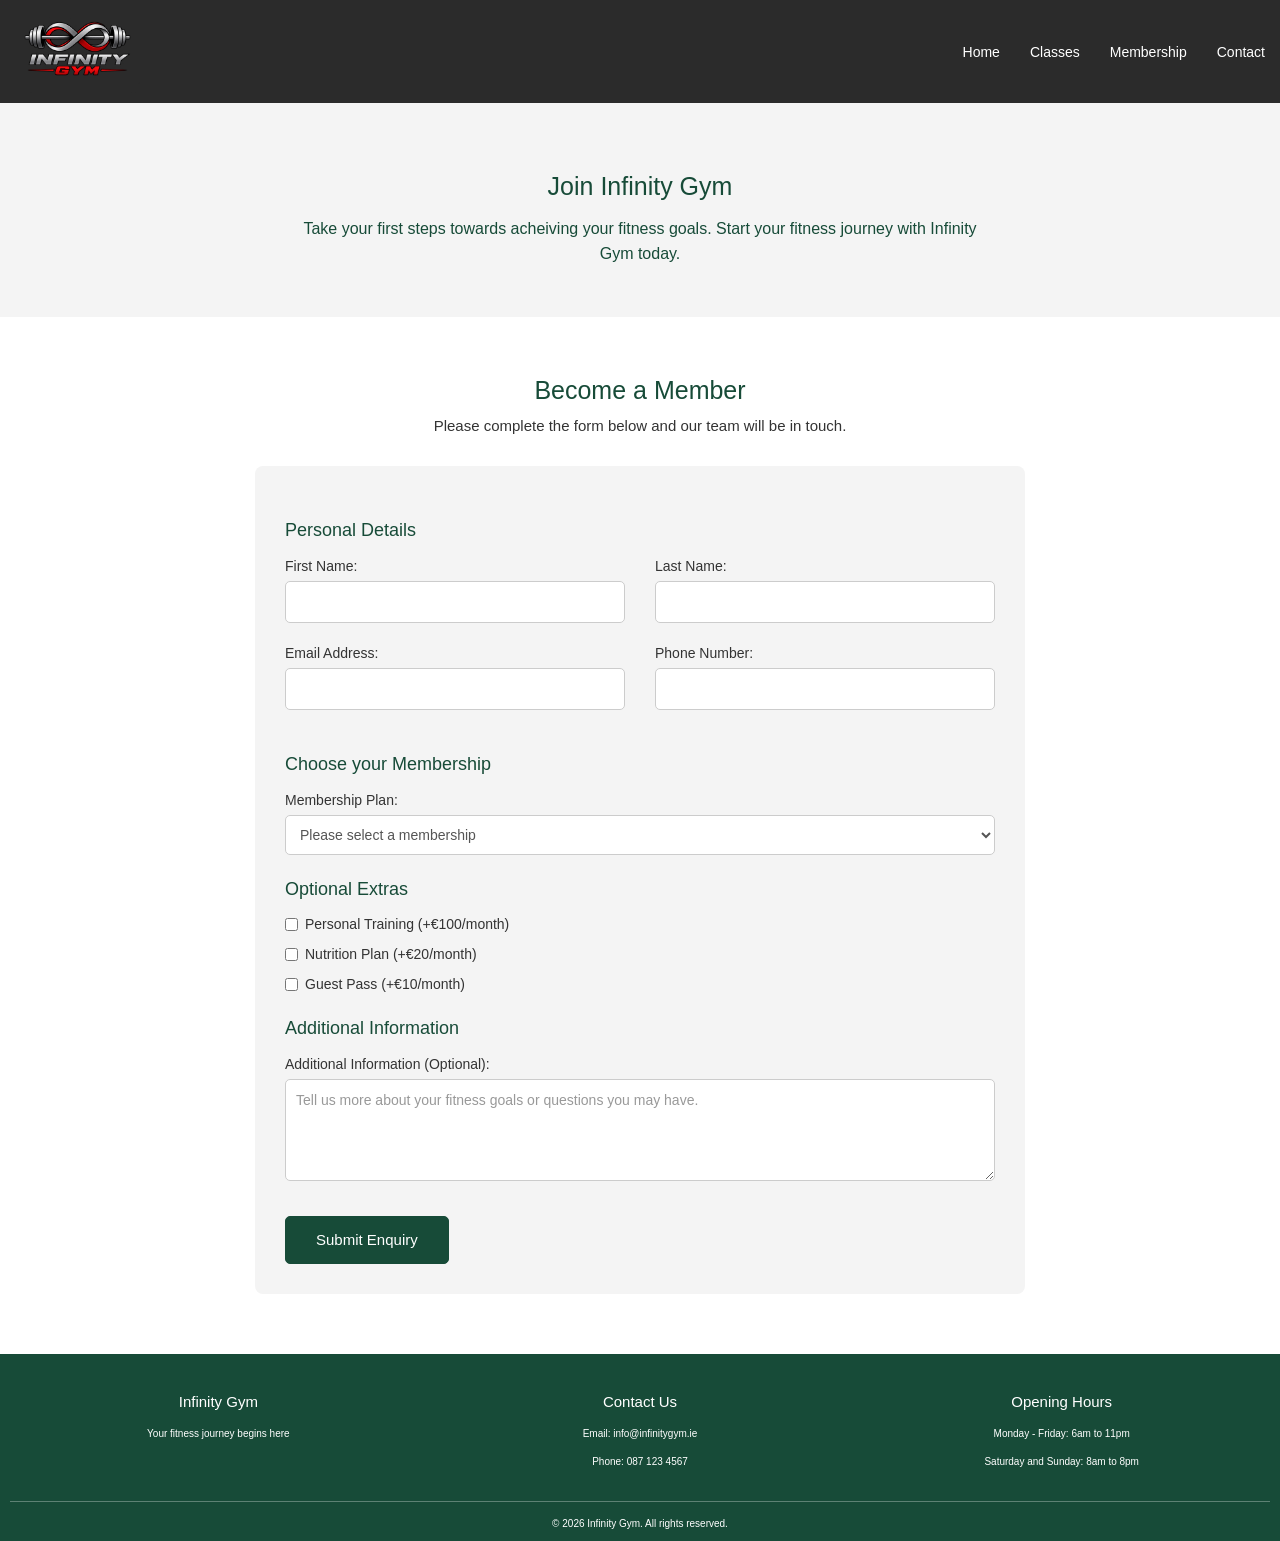
==== booking.html @ 2eb42094 "Form Edits SS" ====
<!DOCTYPE html>
<html lang="en">
	<head>
		<meta charset="UTF-8">
		<meta name="viewport" content="width=device-width,initial-scale=1.0">
		<title>Join</title>
		<link rel="stylesheet" href="https://maxcdn.bootstrapcdn.com/bootstrap/3.4.1/css/bootstrap.min.css"/>
		<link rel="stylesheet" href="css/styles.css"/>
		<link rel="stylesheet" href="css/booking.css"/>
		<script src="js/booking.js" defer></script>
	</head>
	<body>
		<header>
			<a href="index.html">
				<img src="Images/logo.png" alt="Infinity Gym Logo" class="logo"/> <!-- Logo generated using ChatGPT -->
			</a>
			<nav class="banner">
				<a href="index.html">Home</a>
				<a href="classes.html">Classes</a>
				<a href="memberships.html">Membership</a>
				<a href="booking.html">Contact</a>
			</nav>
		</header>
		<main>
			<section class="intro">
				<h1>Join Infinity Gym</h1>
				<p>Take your first steps towards acheiving your fitness goals. Start your fitness journey with Infinity Gym today.</p>
			</section>
			<section class="join-form">
				<div class="container">
					<h2>Become a Member</h2>
					<p class="form-intro">Please complete the form below and our team will be in touch.</p>
					<form id="joinForm">
						<h3>Personal Details</h3>
						<div class="row">  <!-- code reference: https://www.w3schools.com/bootstrap/bootstrap_grid_system.asp -->
							<div class="col-xs-12 col-sm-6"> <!-- code reference: https://www.w3schools.com/bootstrap/bootstrap_grid_system.asp -->
								<div class="form-group">
									<label for="firstName">First Name:</label>
									<input type="text" class="form-control" id="firstName" name="firstName" required> <!-- code reference: https://www.w3schools.com/bootstrap/bootstrap_forms.asp -->
									<p id="firstNameError" class="error"></p>
								</div>
							</div>
							<div class="col-xs-12 col-sm-6">
								<div class="form-group">
									<label for="lastName">Last Name:</label>
									<input type="text" class="form-control" id="lastName" name="lastName" required>
									<p id="lastNameError" class="error"></p>
								</div>
							</div>
							<div class="col-xs-12 col-sm-6">
								<div class="form-group">
									<label for="email">Email Address:</label>
									<input type="email" class="form-control" id="email" name="email" required>
									<p id="emailError" class="error"></p>
								</div>
							</div>
							<div class="col-xs-12 col-sm-6">
								<div class="form-group">
									<label for="phone">Phone Number:</label>
									<input type="tel" class="form-control" id="phone" name="phone" required>
									<p id="phoneError" class="error"></p>
								</div>
							</div>
						</div>
						<h3>Choose your Membership</h3>
						<div class="form-group">
							<label for="membership">Membership Plan:</label>
							<select class="form-control" id="membership" name="membership" required>
								<option value="">Please select a membership</option>
								<option value="Basic">Basic - €35/month</option>
								<option value="Premium">Premium - €50/month</option>
								<option value="Pro">Pro - €75/month</option>
							</select>
							<p id="membershipError" class="error"></p>
						</div>
						<h3>Optional Extras</h3>
						<div class="checkbox">
							<label>
								<input type="checkbox" name="extras" value="Personal Training">
								Personal Training (+€100/month)
							</label>
						</div>
						<div class="checkbox">
							<label>
								<input type="checkbox" name="extras" value="Nutrition Plan">
								Nutrition Plan (+€20/month)
							</label>
						</div>
						<div class="checkbox">
							<label>
								<input type="checkbox" name="extras" value="Guest Pass">
								Guest Pass (+€10/month)
							</label>
						</div>	
						<h3>Additional Information</h3>
						<div class="form-group">
							<label for="message">Additional Information (Optional):</label>
							<textarea class="form-control" id="message" name="message" rows="4" placeholder="Tell us more about your fitness goals or questions you may have."></textarea>
						</div>
						<p id="result"></p>
						<button type="submit" class="btn btn-success">Submit Enquiry</button> <!-- code reference: https://www.w3schools.com/bootstrap/bootstrap_buttons.asp -->
					</form>
				</div>
			</section>
		</main>
		<footer class="gym-footer">
			<div class="footer-content">
				<div class="footer-section">
					<h3>Infinity Gym</h3>
					<p>Your fitness journey begins here</p>
				</div>
				<div class="footer-section">
					<h3>Contact Us</h3>
					<p>Email: info@infinitygym.ie</p>
					<p>Phone: 087 123 4567</p>
				</div>
				<div class="footer-section">
					<h3>Opening Hours</h3>
					<p>Monday - Friday: 6am to 11pm</p>
					<p>Saturday and Sunday: 8am to 8pm</p>
				</div>
			</div>
			<div class="footer-bottom"> <!-- code reference: https://www.w3schools.com/html/html_entities.asp -->
				<p>&copy; 2026 Infinity Gym. All rights reserved.</p>
			</div>
		</footer>
	</body>
</html>
---- css/styles.css ----
* {
	box-sizing: border-box;
}
body{
    margin:0;
}
.logo {
	max-width: 125px;
	height: auto;
}
nav{
	display: flex;
	gap: 30px;
}
.banner a {
	color: white; /* code reference: https://www.w3schools.com/colors/colors_names.asp */
	text-decoration: none;
}
.banner a:hover{
	color:red;
}
header {
	display: flex;
	justify-content: space-between;
	align-items: center;
	background-color: #2B2B2B; /* code reference: https://www.w3schools.com/colors/colors_names.asp */
	padding: 10px 15px;
}
.gym-footer{
	background-color: #174B38;
	color: white;
	padding: 20px 10px 10px;
	margin-top: 20px;
}
.footer-content{
	display:flex;
	justify-content: space-between;
	flex-wrap: nowrap;
	text-align: center;
	gap: 5px;
}
.footer-section{
	flex: 1;
	min-width: 0;
}
.footer-section h3{
	font-size: 1.5rem;
	margin-bottom: 15px;
}
.footer-section p{
	font-size: 1rem;
	line-height: 1.8;
}
.footer-bottom{
	text-align: center;
	border-top: 1px solid rgba(255,255,255,0.3);
	padding-top: 15px;
	margin-top: 20px;
}
.footer-bottom p{
	font-size: 1rem;
	margin: 0;
}
@media(max-width: 767px){ /* Code reference: https://www.w3schools.com/css/css3_mediaqueries.aspm */
	header{
		flex-direction: column;
		align-items: center;
	}
	nav{
		width: 100%;
		justify-content: space-around;
		gap: 10px;
	}
	.footer-content{
		gap: 5px;
	}
	.footer-section h3{
		font-size: 1.2rem;
		margin-bottom: 3px;
		margin-top: 5px;
	}
	.footer-section p{
		margin: 3px 0;
		line-height: 1.4;
		font-size: 0.9rem;
	}
	.footer-bottom{
		padding-top: 8px;
		margin-top: 10px;
	}
}
---- css/booking.css ----
.intro{
	text-align: center;
	padding: 50px 20px;
	background-color: #F4F4F4;
	color: #174B38;
}
.intro h1{
	font-size: 2.5rem;
	margin-bottom: 15px;
}
.intro p{
	font-size: 1.6rem;
	max-width: 700px;
	margin: 0 auto;
	line-height: 1.6;
}
.join-form{
	padding: 40px 20px;
	background-color: white;
}
.join-form .form-group{
	margin-bottom: 20px;
}
.join-form .container{
	max-width: 800px;
}
.join-form form{
	background-color: #F4F4F4;
	padding: 30px;
	border-radius: 8px;
}
.join-form h2{
	text-align: center;
	color: #174B38;
	font-size: 2.5rem;
	margin-bottom: 10px;
}
.form-intro{
	text-align: center;
	font-size: 1.5rem;
	margin-bottom: 30px;
}
.join-form h3{
	color: #174B38;
	font-size: 1.8rem;
	margin-top: 25px;
	margin-bottom: 15px;
}
.join-form label{
	color: #333333;
	font-weight: normal;
}
.join-form .form-control{
	border: 1px solid #CCCCCC;
	border-radius: 5px;
	padding: 10px;
	height: auto;
	font-size: 1.4rem;
	background-color: white;
	box-shadow: none;
}
.join-form .form-control:focus{ /* code reference: https://www.w3schools.com/bootstrap/bootstrap_forms.asp?utm_source=chatgpt.com */
	border-color: #174B38;
	outline: none;
	box-shadow: 0 0 5px rgba(23, 75, 56, 0.3);
}
.join-form .btn-success{
	background-color: #174B38;
	border-color: #174B38;
	padding: 12px 30px;
	font-size: 1.5rem;
	margin-top: 15px;
	border-radius: 5px;
}
.join-form .btn-success:hover{
	background-color: #328568;
	border-color: #328568;
}
.join-form .checkbox{
	margin-top: 10px;
	margin-bottom: 10px;
}
.join-form .checkbox label{
	font-size: 1.4rem;
	font-weight: normal;
	color: #333333;
}
.join-form .btn-success{
	background-color: #174B38;
	border-color: #174B38;
	padding: 12px 30px;
	font-size: 1.5rem;
	margin-top: 15px;
	border-radius: 5px;
}
@media(max-width:767px){ /* code reference: https://www.w3schools.com/bootstrap/bootstrap_ref_css_helpers.asp */
	.intro h1{
		font-size: 2rem;
	}
	.intro p{
		font-size: 1.3rem;
	}
	.join-form{
		padding: 25px 10px;
	}
	.join-form form{
		padding: 20px 15px;
	}
	.join-form h2{
		font-size: 2rem;
	}
	.form-intro{
		font-size: 1.3rem;
	}
}
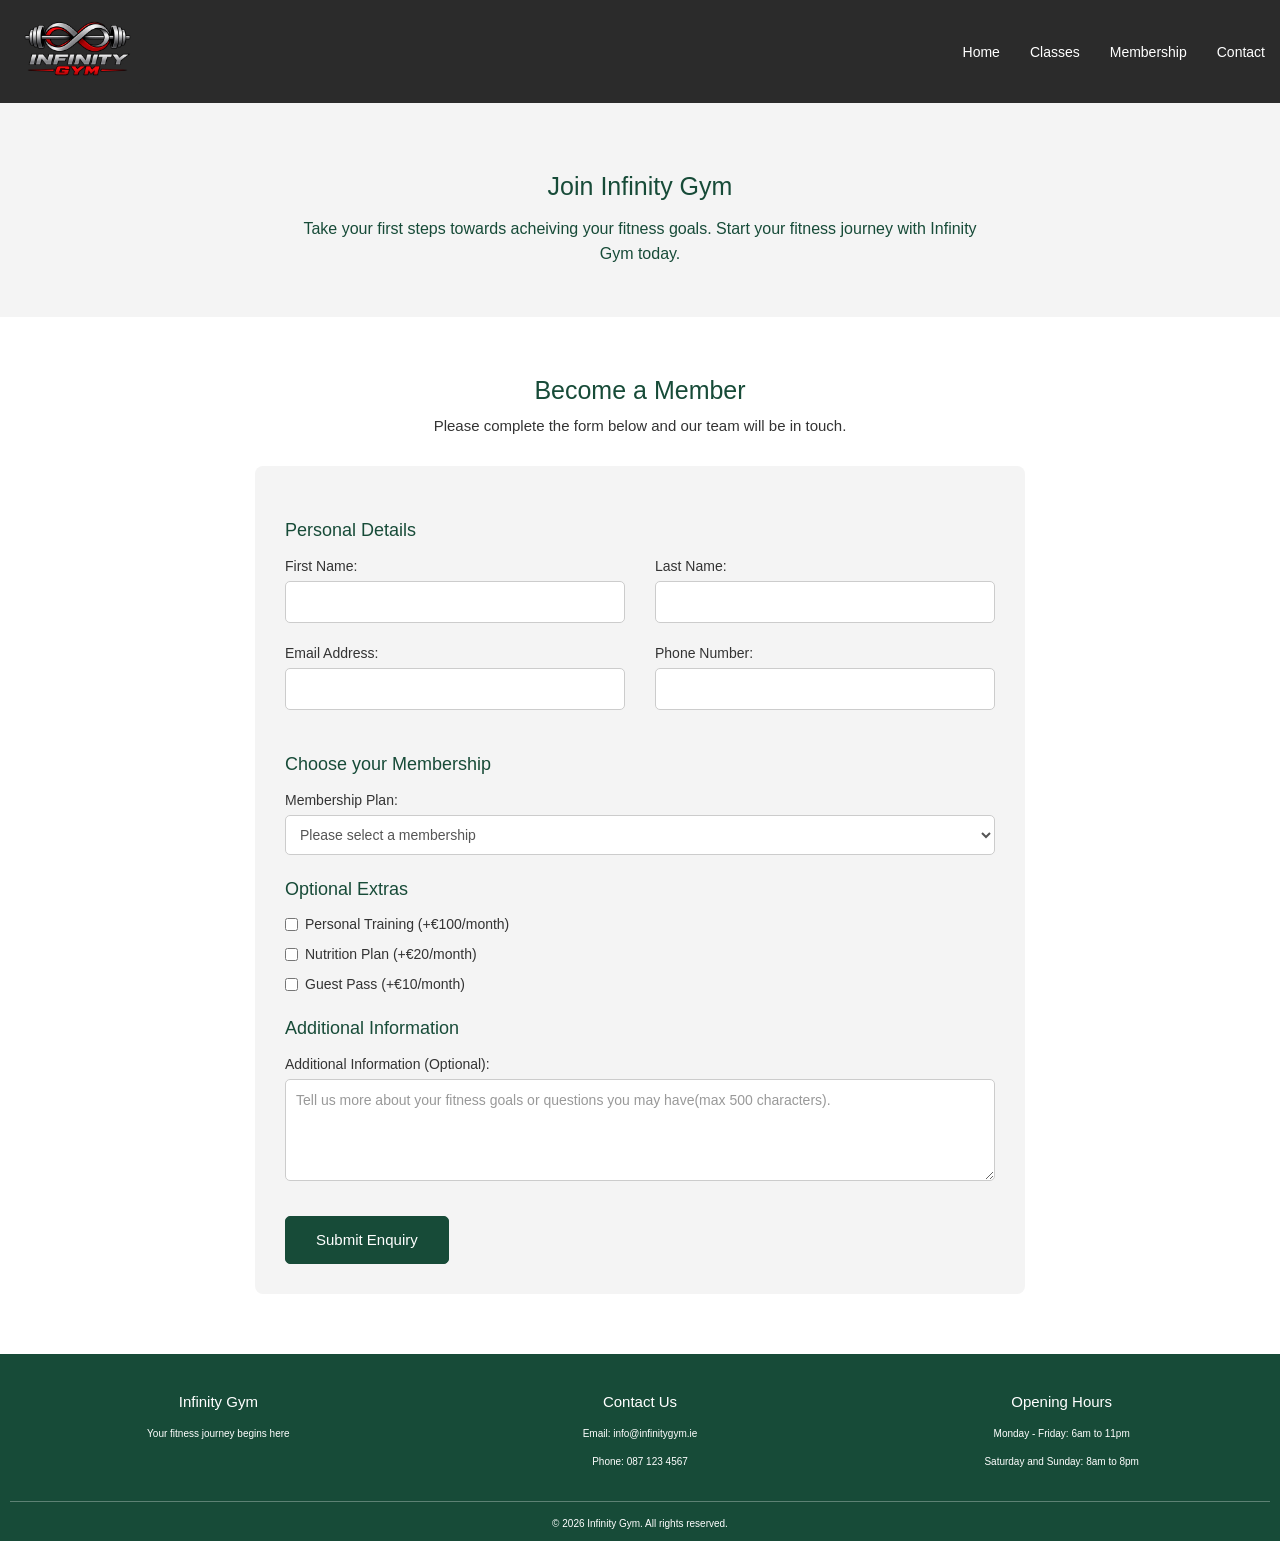
==== commit 7065677d: "Error Message edit SS" ====
--- a/booking.html
+++ b/booking.html
@@ -30,34 +30,34 @@
 				<div class="container">
 					<h2>Become a Member</h2>
 					<p class="form-intro">Please complete the form below and our team will be in touch.</p>
-					<form id="joinForm">
+					<form id="joinForm" novalidate>
 						<h3>Personal Details</h3>
 						<div class="row">  <!-- code reference: https://www.w3schools.com/bootstrap/bootstrap_grid_system.asp -->
 							<div class="col-xs-12 col-sm-6"> <!-- code reference: https://www.w3schools.com/bootstrap/bootstrap_grid_system.asp -->
 								<div class="form-group">
 									<label for="firstName">First Name:</label>
-									<input type="text" class="form-control" id="firstName" name="firstName" required> <!-- code reference: https://www.w3schools.com/bootstrap/bootstrap_forms.asp -->
+									<input type="text" class="form-control" id="firstName" name="firstName" minlength="2" maxlength="30" required> <!-- code reference: https://www.w3schools.com/bootstrap/bootstrap_forms.asp -->
 									<p id="firstNameError" class="error"></p>
 								</div>
 							</div>
 							<div class="col-xs-12 col-sm-6">
 								<div class="form-group">
 									<label for="lastName">Last Name:</label>
-									<input type="text" class="form-control" id="lastName" name="lastName" required>
+									<input type="text" class="form-control" id="lastName" name="lastName" minlength="2" maxlength="30" required>
 									<p id="lastNameError" class="error"></p>
 								</div>
 							</div>
 							<div class="col-xs-12 col-sm-6">
 								<div class="form-group">
 									<label for="email">Email Address:</label>
-									<input type="email" class="form-control" id="email" name="email" required>
+									<input type="email" class="form-control" id="email" name="email" minlength="6" maxlength="100" required>
 									<p id="emailError" class="error"></p>
 								</div>
 							</div>
 							<div class="col-xs-12 col-sm-6">
 								<div class="form-group">
 									<label for="phone">Phone Number:</label>
-									<input type="tel" class="form-control" id="phone" name="phone" required>
+									<input type="tel" class="form-control" id="phone" name="phone" minlength="7" maxlength="20" required>
 									<p id="phoneError" class="error"></p>
 								</div>
 							</div>
@@ -95,7 +95,8 @@
 						<h3>Additional Information</h3>
 						<div class="form-group">
 							<label for="message">Additional Information (Optional):</label>
-							<textarea class="form-control" id="message" name="message" rows="4" placeholder="Tell us more about your fitness goals or questions you may have."></textarea>
+							<textarea class="form-control" id="message" name="message" rows="4" placeholder="Tell us more about your fitness goals or questions you may have(max 500 characters)."></textarea>
+							<p id="messageError" class="error"></p>
 						</div>
 						<p id="result"></p>
 						<button type="submit" class="btn btn-success">Submit Enquiry</button> <!-- code reference: https://www.w3schools.com/bootstrap/bootstrap_buttons.asp -->
--- a/css/booking.css
+++ b/css/booking.css
@@ -14,6 +14,7 @@
 	margin: 0 auto;
 	line-height: 1.6;
 }
+/* form styling */
 .join-form{
 	padding: 40px 20px;
 	background-color: white;
@@ -93,6 +94,25 @@
 	margin-top: 15px;
 	border-radius: 5px;
 }
+/* form error styling */
+.error {
+	color: red;
+	font-size: 1.2rem;
+	margin-top: 5px;
+}
+.valid{
+	color: green;
+	font-size: 1.3rem;
+	text-align: center;
+	margin-top: 10px;
+}
+.invalid{
+	color: red;
+	font-weight: bold;
+	font-size: 1.3rem;
+	text-align: center;
+	margin-top: 10px;
+}
 @media(max-width:767px){ /* code reference: https://www.w3schools.com/bootstrap/bootstrap_ref_css_helpers.asp */
 	.intro h1{
 		font-size: 2rem;
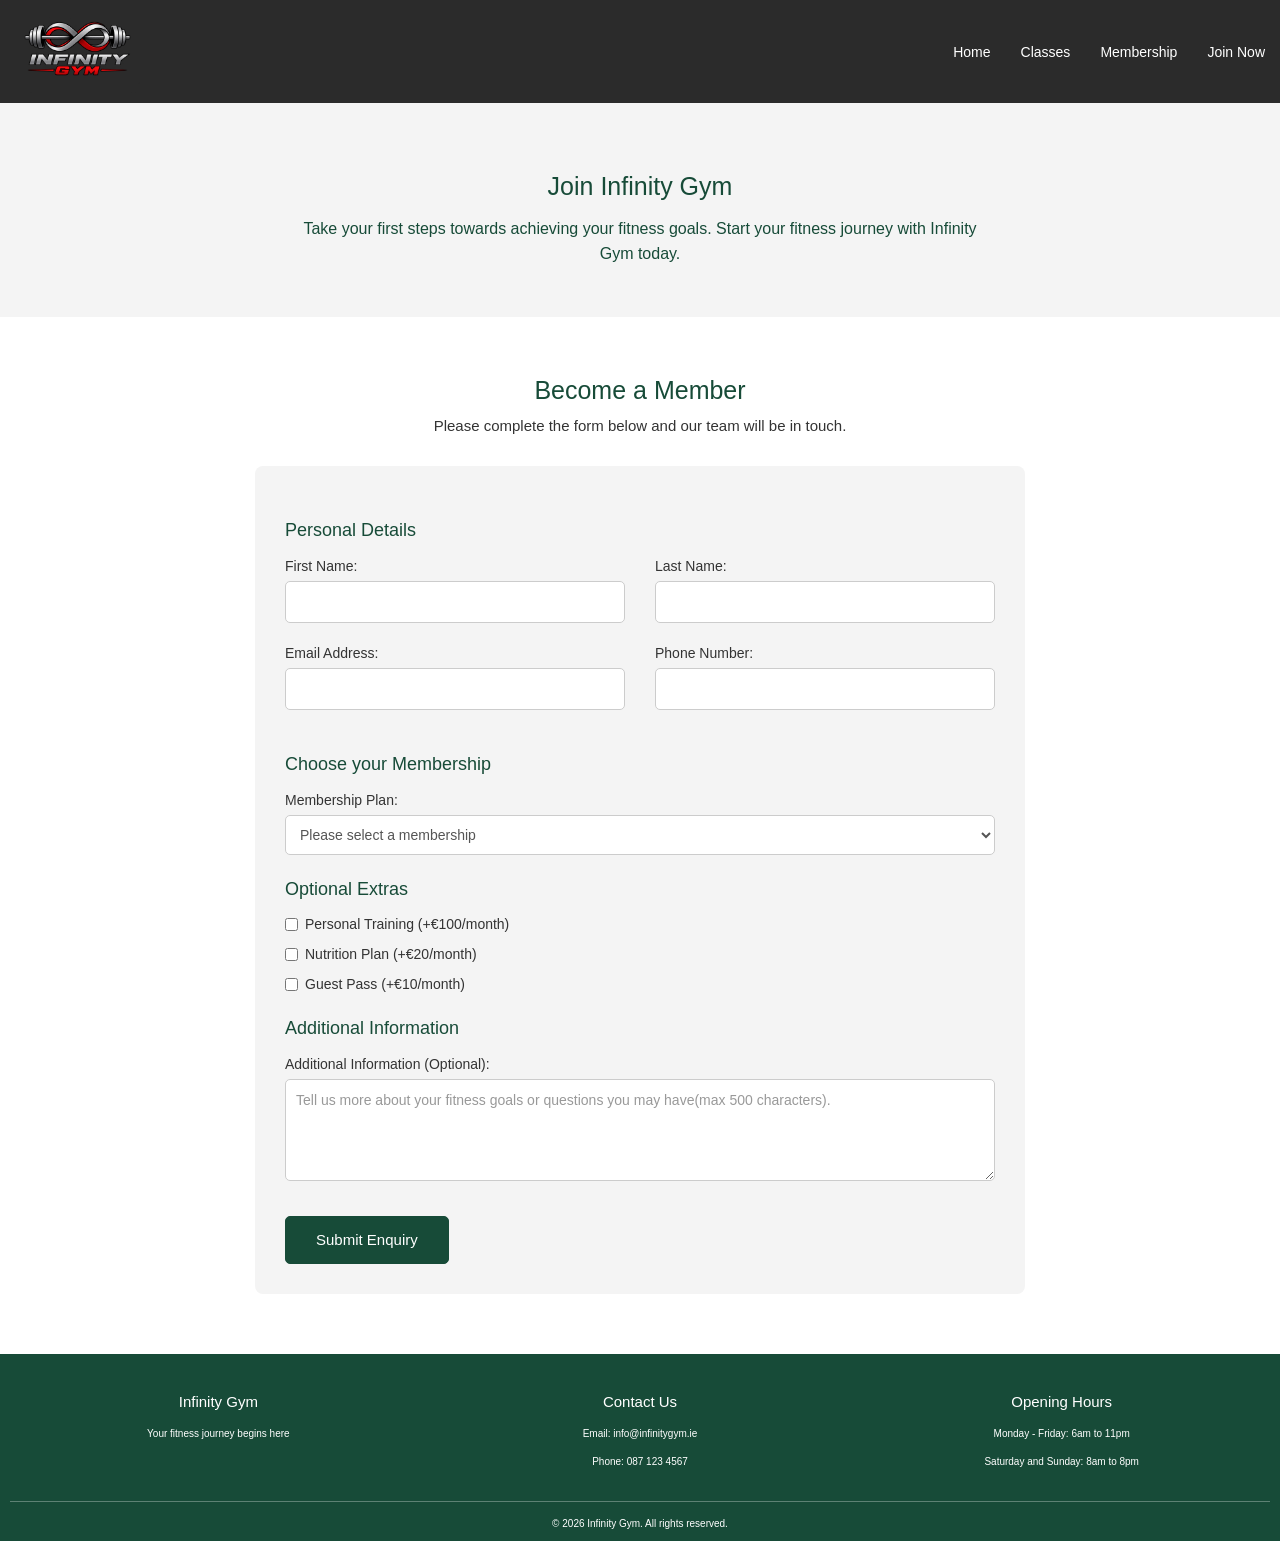
==== commit b89bea6a: "SEO and nav bar edits SS" ====
--- a/booking.html
+++ b/booking.html
@@ -3,7 +3,8 @@
 	<head>
 		<meta charset="UTF-8">
 		<meta name="viewport" content="width=device-width,initial-scale=1.0">
-		<title>Join</title>
+		<meta name="description" content="Join Infinity Gym today. Contact Infinity Gym, enquire about memberships, choose optional extras, and submit your enquiry. We're waiting to hear from you.">
+		<title>Join Infinity Gym</title>
 		<link rel="stylesheet" href="https://maxcdn.bootstrapcdn.com/bootstrap/3.4.1/css/bootstrap.min.css"/>
 		<link rel="stylesheet" href="css/styles.css"/>
 		<link rel="stylesheet" href="css/booking.css"/>
@@ -18,13 +19,13 @@
 				<a href="index.html">Home</a>
 				<a href="classes.html">Classes</a>
 				<a href="memberships.html">Membership</a>
-				<a href="booking.html">Contact</a>
+				<a href="booking.html">Join Now</a>
 			</nav>
 		</header>
 		<main>
 			<section class="intro">
 				<h1>Join Infinity Gym</h1>
-				<p>Take your first steps towards acheiving your fitness goals. Start your fitness journey with Infinity Gym today.</p>
+				<p>Take your first steps towards achieving your fitness goals. Start your fitness journey with Infinity Gym today.</p>
 			</section>
 			<section class="join-form">
 				<div class="container">
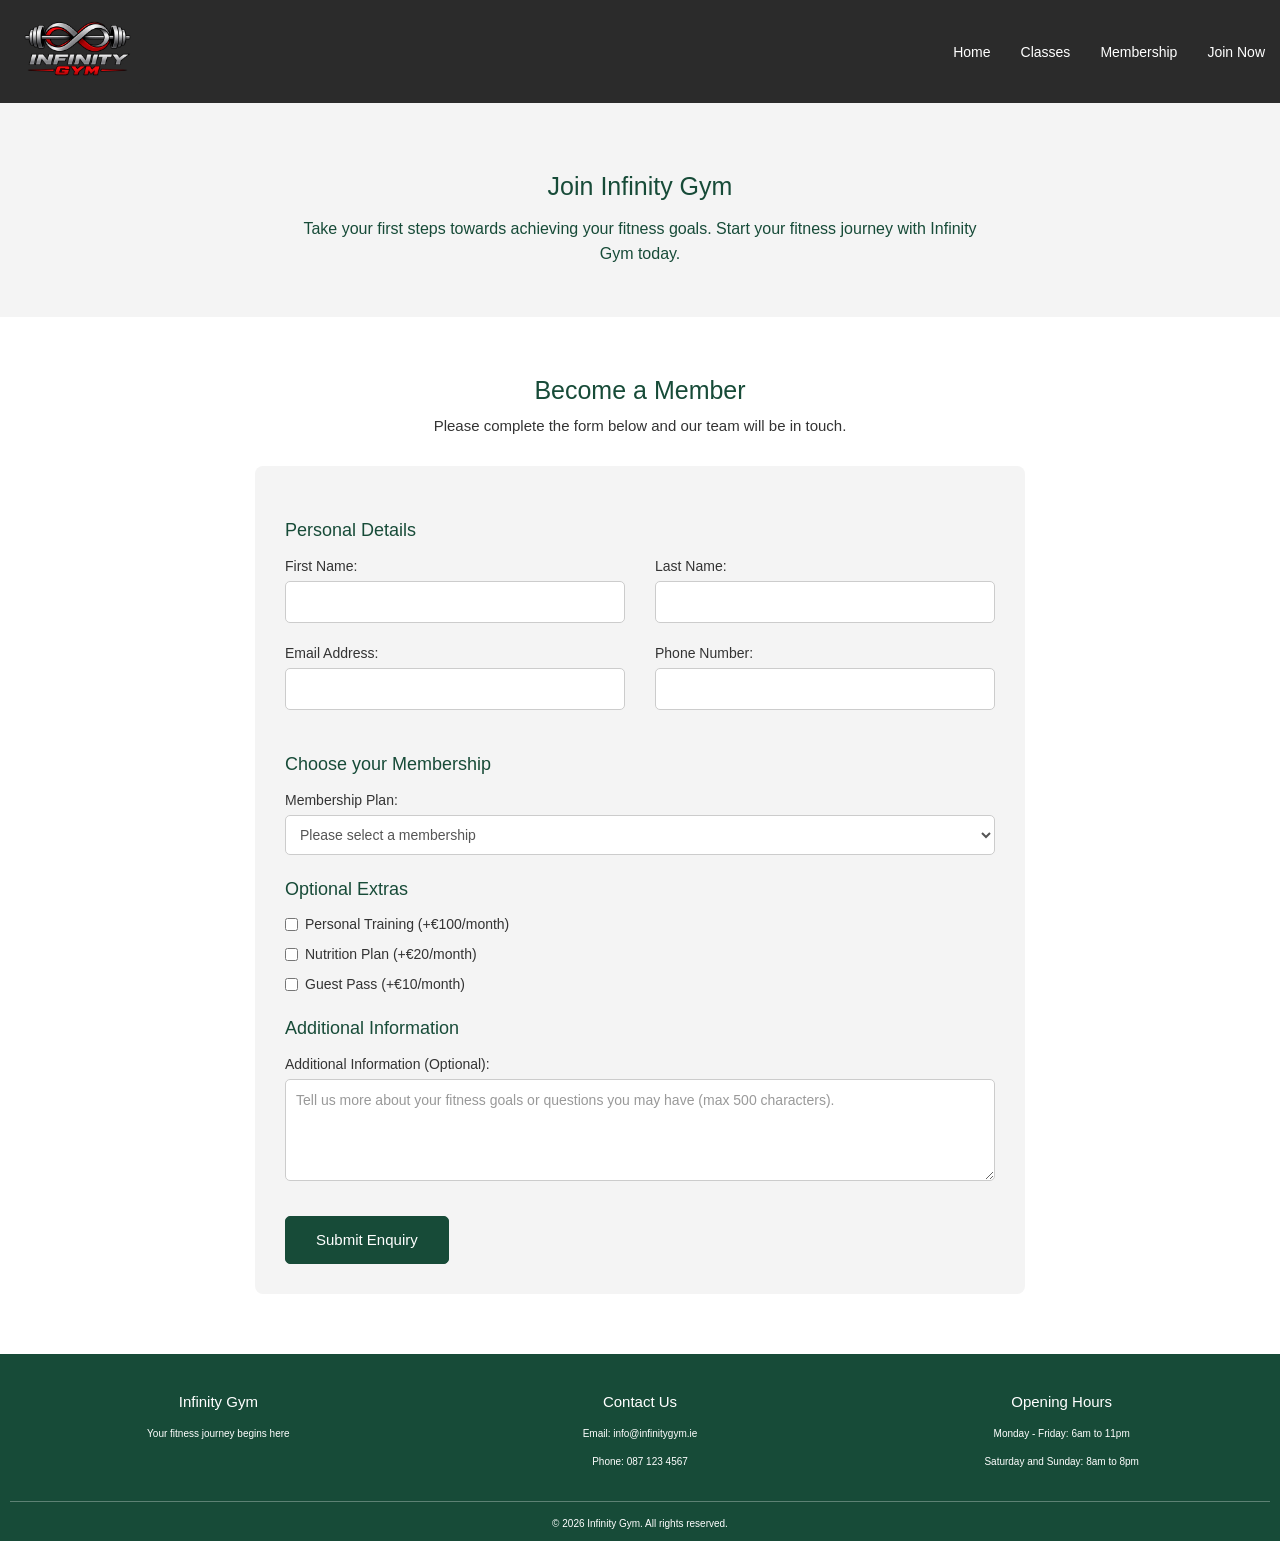
==== commit 91f93978: "Form Edits SS" ====
--- a/booking.html
+++ b/booking.html
@@ -96,7 +96,7 @@
 						<h3>Additional Information</h3>
 						<div class="form-group">
 							<label for="message">Additional Information (Optional):</label>
-							<textarea class="form-control" id="message" name="message" rows="4" placeholder="Tell us more about your fitness goals or questions you may have(max 500 characters)."></textarea>
+							<textarea class="form-control" id="message" name="message" rows="4" placeholder="Tell us more about your fitness goals or questions you may have (max 500 characters)."></textarea>
 							<p id="messageError" class="error"></p>
 						</div>
 						<p id="result"></p>
